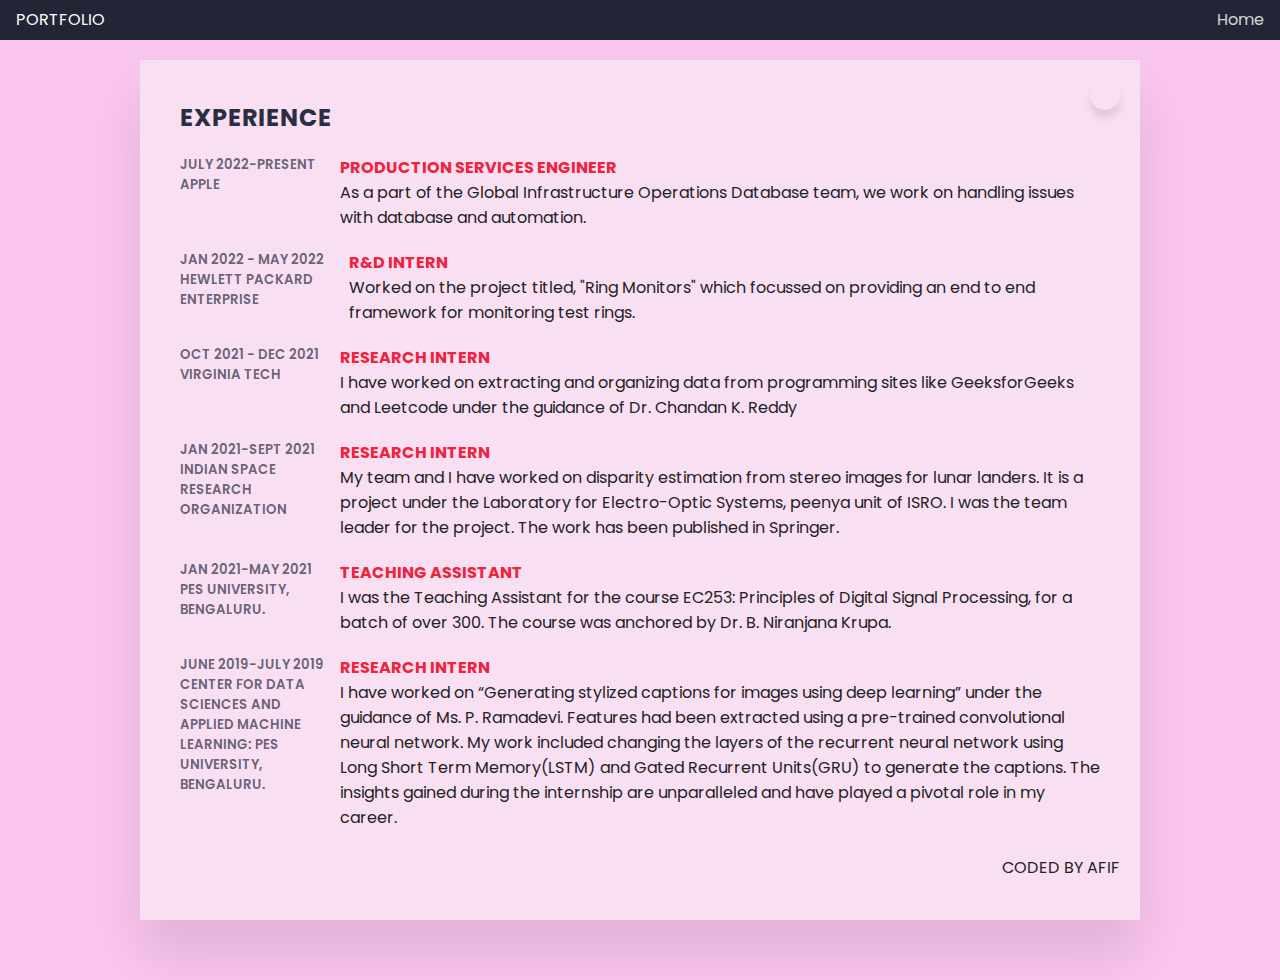
==== experience.html @ 80410a18 "Update experience.html" ====
<!DOCTYPE html>
<html lang="en">
	<head>
		<meta charset="UTF-8" />
		<meta
			name="viewport"
			content="width=device-width, user-scalable=no, initial-scale=1.0, maximum-scale=1.0, minimum-scale=1.0"
		/>
		<meta http-equiv="X-UA-Compatible" content="ie=edge" />
		<link rel="stylesheet" href="./nav.css" />
		<link rel="stylesheet" href="./index.css" />
		<link
			crossorigin="anonymous"
			href="https://cdnjs.cloudflare.com/ajax/libs/font-awesome/5.15.3/css/all.min.css"
			integrity="sha512-iBBXm8fW90+nuLcSKlbmrPcLa0OT92xO1BIsZ+ywDWZCvqsWgccV3gFoRBv0z+8dLJgyAHIhR35VZc2oM/gI1w=="
			rel="stylesheet"
		/>
		<title>Portfolio</title>
	</head>

	<body>
		<header class="page-header">
			<div class="page-header__top">
				<div class="page-header__logo">PORTFOLIO</div>
				<div class="page-header__toggle" onclick="toggleMenu()">☰</div>
			</div>
			<nav class="page-header__bottom">
				<ul id="navigation" class="navigation">
					<li class="navigation__item">
						<a href="index.html">Home</a>
					</li>
				</ul>
			</nav>
		</header>
		<div class="container experience" style="display: block">
			<div class="right_side" style="width: 100%">
				<div class="player">
					<div class="toggle"></div>
					<!--            <audio src="./assets/mixkit-mouse-click-close-1113.wav" class="audio"></audio>-->
				</div>
				<div class="about">
					<h2 class="title2">Experience</h2>
					<div class="box">
						<div class="year_company">
							<h5>July 2022-Present</h5>
							<h5>
								Apple
							</h5>
						</div>
						<div class="text">
							<h4>Production Services Engineer</h4>
							<p>As a part of the Global Infrastructure Operations Database team, we work on handling issues with database and automation.</p>
						</div>
					</div>

					<div class="box">
						<div class="year_company">
							<h5>Jan 2022 - May 2022</h5>
							<h5>
								Hewlett Packard Enterprise
							</h5>
						</div>
						<div class="text">
							<h4>R&D Intern</h4>
							<p>Worked on the project titled, "Ring Monitors" which focussed on providing an end to end framework for monitoring test rings.</p>
						</div>
					</div>

					<div class="box">
						<div class="year_company">
							<h5>Oct 2021 - Dec 2021</h5>
							<h5>
								Virginia Tech
							</h5>
						</div>
						<div class="text">
							<h4>Research Intern</h4>
							<p>I have worked on extracting and organizing data from programming sites like GeeksforGeeks and Leetcode under the guidance of Dr. Chandan K. Reddy</p>
						</div>
					</div>

					<div class="box">
						<div class="year_company">
							<h5>Jan 2021-Sept 2021</h5>
							<h5>
								Indian Space <br />Research<br />
								Organization
							</h5>
						</div>
						<div class="text">
							<h4>Research Intern</h4>
							<p>My team and I have worked on disparity estimation from stereo images for lunar landers. It is a project under the Laboratory for Electro-Optic Systems, peenya unit of ISRO. I was the team leader for the project. The work has been published in Springer.</p>
						</div>
					</div>

					
					<div class="box">
						<div class="year_company">
							<h5>Jan 2021-May 2021</h5>
							<h5>PES University, Bengaluru.</h5>
						</div>
						<div class="text">
							<h4>Teaching Assistant</h4>
							<p>
								I was the Teaching Assistant for the course EC253: Principles of
								Digital Signal Processing, for a batch of over 300. The course
								was anchored by Dr. B. Niranjana Krupa.
							</p>
						</div>
					</div>
					<div class="box">
						<div class="year_company">
							<h5>June 2019-July 2019</h5>
							<h5>
								Center for Data Sciences and Applied Machine Learning: PES
								University, Bengaluru.
							</h5>
						</div>
						<div class="text">
							<h4>Research Intern</h4>
							<p>
								I have worked on “Generating stylized captions for images using
								deep learning” under the guidance of Ms. P. Ramadevi. Features
								had been extracted using a pre-trained convolutional neural
								network. My work included changing the layers of the recurrent
								neural network using Long Short Term Memory(LSTM) and Gated
								Recurrent Units(GRU) to generate the captions. The insights
								gained during the internship are unparalleled and have played a
								pivotal role in my career.
							</p>
						</div>
					</div>
				</div>

				<div class="credits">
					<p>coded by Afif</p>
					<div>
						<a href="https://github.com/afif1400">
							<i class="fab fa-github"></i>
						</a>
						<a href="https://www.linkedin.com/in/afif-ahmed/">
							<i class="fab fa-linkedin-in"></i>
						</a>
					</div>
					<span></span>
				</div>
			</div>
		</div>

		<script>
			const body = document.querySelector('body');
			// const audio = document.querySelector('.audio');
			const audio = new Audio('./assets/mixkit-mouse-click-close-1113.wav');
			const toggle = document.querySelector('.toggle');
			const right_side = document.querySelector('.right_side');

			const change = async () => {
				if (audio.paused) {
					await audio.play();
				} else {
					audio.currentTime = 0;
				}
				await audio.play();
				body.classList.toggle('dark');
				right_side.classList.toggle('dark');
			};

			toggle.addEventListener('click', change);

			let nav = document.getElementById('navigation');
			function toggleMenu() {
				nav.classList.toggle('navigation--visible');
			}
		</script>
	</body>
</html>
---- nav.css ----
.page-header {
  user-select: none;
  -moz-user-select: none;
  -webkit-user-select: none;
  background: #232536;
  position: fixed;
  top: 0;
  height: 40px;
  color: #fff;
  width: 100%;
  line-height: 40px;
  z-index: 999;
}
.page-header__top {
  display: flex;
  justify-content: space-between;
  padding: 0 16px;
}
.page-header__toggle {
  font-size: 2em;
}

.navigation {
  opacity: 0.5;
  height: 0;
  overflow: hidden;
  transition: 0.7s;
}
.navigation__item {
  background: #232536;
  padding: 0 16px;
}

.navigation__item a {
  text-decoration: none;
  color: #fff;
}

.navigation--visible {
  opacity: 1;
  height: 200px;
}

@media (min-width: 480px) {
  .page-header {
    display: flex;
  }
  .page-header__top {
    margin-right: auto;
  }
  .page-header__top,
  .page-header__bottom {
    display: block;
  }
  .page-header__toggle {
    display: none;
  }

  .navigation {
    display: block;
    opacity: 1;
    height: auto;
  }
  .navigation__item {
    opacity: 0.8;
    display: inline-block;
  }
  .navigation__item:hover {
    cursor: pointer;
    opacity: 1;
  }
}
---- index.css ----
@import url('https://fonts.googleapis.com/css2?family=Poppins:ital,wght@0,100;0,200;0,300;0,400;0,500;0,600;0,700;0,800;0,900;1,100;1,200;1,300;1,400;1,500;1,600;1,700;1,800;1,900&display=swap');

* {
	margin: 0;
	padding: 0;
	box-sizing: border-box;
	font-family: Poppins, sans-serif;
}

body {
	background: #fac5ee;
	display: flex;
	flex-direction: column;
	justify-content: center;
	align-items: center;
	min-height: 100vh;
	transition: background 0.5s;
}

body.dark {
	background: #232536;
}

body.dark .right_side {
	background: #2b2d42;
}

body.dark .title2 {
	color: #fff;
}

body.dark p {
	color: #fff;
}

.container {
	position: relative;
	width: 100%;
	max-width: 1000px;
	min-height: 1000px;
	margin: 60px auto !important;
	display: grid;
	grid-template-columns: 1fr 2fr;
	box-shadow: 0 35px 55px rgba(0, 0, 0, 0.1);
}

.experience {
	min-height: 100%;
}

.container .left_side {
	position: relative;
	background: #2b2d42;
	padding: 40px;
}

.profileText {
	position: relative;
	display: flex;
	flex-direction: column;
	align-items: center;
	padding-bottom: 20px;
	border-bottom: 1px solid rgba(255, 255, 255, 0.2);
}

.profileText .imgBx {
	position: relative;
	width: 200px;
	height: 200px;
	border-radius: 50%;
	overflow: hidden;
}

.profileText .imgBx img {
	position: absolute;
	top: 0;
	left: 0;
	width: 100%;
	height: 100%;
	object-fit: cover;
}

.profileText h2 {
	overflow: hidden;
	border-right: 0.15em solid #ef233c;
	white-space: nowrap;
	color: white;
	font-size: 1.5rem;
	margin-top: 20px;
	text-transform: uppercase;
	text-align: center;
	font-weight: 500;
	line-height: 1.4em;
	animation: typing 3.5s steps(50, end), blink-caret 0.5s step-end infinite;
}

@keyframes typing {
	from {
		width: 0;
	}
	to {
		width: 80%;
	}
}

@keyframes blink-caret {
	from,
	to {
		border-color: transparent;
	}
	50% {
		border-color: #ef233c;
	}
}

.profileText span {
	color: white;
	font-size: 1rem;
	text-transform: uppercase;
	text-align: center;
	font-weight: 300;
}

.profileText h2 span {
	font-size: 0.8em;
	font-weight: 300;
}

.contactInfo {
	margin-top: 40px;
}

.contactInfo .title {
	color: #fff;
	text-transform: uppercase;
	font-weight: 600;
	letter-spacing: 1px;
	margin-bottom: 20px;
}

.contactInfo ul {
	position: relative;
}

.contactInfo ul li {
	position: relative;
	list-style: none;
	margin: 10px 0;
	cursor: pointer;
}

.contactInfo ul li .icon {
	display: inline-block;
	width: 30px;
	font-size: 18px;
	color: #ef233c;
}

.fa-java {
	font-size: 22px !important;
}

.contactInfo ul li span {
	color: #fff;
	font-weight: 300;
}

.percent {
	position: relative;
	width: 100%;
	height: 6px;
	background: #222;
	display: block;
	margin-top: 5px;
}

.percent div {
	position: absolute;
	top: 0;
	left: 0;
	height: 100%;
	background: #ef233c;
}

.container .right_side {
	position: relative;
	background: #f8dff2;
	padding: 40px;
	transition: background 0.5s;
}

.about {
	margin-bottom: 50px;
}

.about:last-child {
	margin-bottom: 0;
}

.title2 {
	color: #2b2d42;
	text-transform: uppercase;
	letter-spacing: 1px;
	margin-bottom: 10px;
	transition: color 0.5s;
}

p {
	color: #222;
	font-size: 16px;
	transition: color 0.5s;
}

.wrapper .button {
	display: inline-block;
	height: 50px;
	width: 50px;
	margin: 0 5px;
	overflow: hidden;
	background: #fff;
	border-radius: 50px;
	cursor: pointer;
	box-shadow: 0 10px 10px rgba(0, 0, 0, 0.1);
	transition: all 0.3s ease-out;
}

body.dark .wrapper .button {
	box-shadow: 0 10px 10px rgba(0, 0, 0, 0.5);
}

.wrapper .button:hover {
	width: 200px;
}

.wrapper .button .icon {
	display: inline-block;
	height: 50px;
	width: 50px;
	text-align: center;
	border-radius: 50px;
	box-sizing: border-box;
	line-height: 50px;
	transition: all 0.3s ease-out;
	color: #2b2d42;
}

.wrapper .button a {
	text-decoration: none;
}

.wrapper .button:nth-child(1):hover .icon {
	background: #222;
}

.wrapper .button:nth-child(2):hover .icon {
	background: #0e76a8;
}

.wrapper .button:nth-child(3):hover .icon {
	background: forestgreen;
}

.wrapper .button:nth-child(4):hover .icon {
	background: #ff0000;
}

.wrapper .button .icon i {
	font-size: 25px;
	line-height: 50px;
	transition: all 0.3s ease-out;
}

.wrapper .button:hover .icon i {
	color: #fff;
}

.wrapper .button span {
	font-size: 20px;
	font-weight: 500;
	line-height: 50px;
	margin-left: 10px;
	transition: all 0.3s ease-out;
}

.wrapper .button:nth-child(1) span {
	color: #222;
}

.wrapper .button:nth-child(2) span {
	color: #0e76a8;
}

.wrapper .button:nth-child(3) span {
	color: forestgreen;
}

.wrapper .button:nth-child(4) span {
	color: #ff0000;
}

.toggle {
	position: absolute;
	top: 20px;
	right: 20px;
	/*background: #fac5ee;*/
	width: 30px;
	height: 30px;
	border-radius: 50%;
	display: flex;
	justify-content: center;
	align-items: center;
	cursor: pointer;
	box-shadow: 0 8px 8px rgba(0, 0, 0, 0.1);
}

body.dark .toggle {
	background: #2b2d42;
	box-shadow: 0 8px 8px rgba(0, 0, 0, 0.5);
}

.toggle:before {
	content: '\f186';
	font-family: 'Font Awesome 5 Free', serif;
	color: #2b2d42;
}

.right_side.dark .toggle:before {
	content: '\f185';
	font-family: 'Font Awesome 5 Free', serif;
	color: #fac5ee;
}

.about .box {
	display: flex;
	flex-direction: row;
	margin: 20px 0;
}

.about .box .year_company {
	min-width: 160px;
}

.about .box .year_company h5 {
	text-transform: uppercase;
	color: rgba(43, 45, 66, 0.71);
	font-weight: 600;
	transition: color 0.5s;
	margin-right: 5px;
}

body.dark .about .box .year_company h5 {
	color: #fff;
}

.about .box .text h4 {
	text-transform: uppercase;
	color: #ef233c;
	font-size: 16px;
}

.skills .box {
	position: relative;
	width: 100%;
	display: grid;
	grid-template-columns: 150px 1fr;
	justify-content: center;
	align-items: center;
}

.skills .box h4 {
	text-transform: uppercase;
	color: rgba(43, 45, 66, 0.71);
	font-weight: 500;
	transition: color 0.5s;
	/* margin-right: 5px; */
}

body.dark .skills .box h4 {
	color: #fff;
}

.skills .box .percent {
	position: relative;
	width: 100%;
	height: 10px;
	background: #f0f0f0;
}

.credits {
	position: absolute;
	right: 20px;
	bottom: 10px;
	/*margin-top:400px;*/
	display: flex;
	flex-direction: column;
	justify-content: flex-start;
	align-items: center;
	text-align: right;
}

.credits p {
	text-transform: uppercase;
}

.credits div a {
	text-decoration: none;
	color: #2b2d42;
}

.credits i {
	font-size: 20px;
	margin: 0 5px;
	cursor: pointer;
}

@media (max-width: 1000px) {
	.container {
		margin: 40px auto !important;
		grid-template-columns: repeat(1, 1fr);
	}
}

@media (max-width: 600px) {
	.about .box {
		flex-direction: column;
	}

	.about .box .year_company {
		margin-bottom: 5px;
	}

	.skills .box {
		grid-template-columns: repeat(1, 1fr);
	}

	.wrapper {
		display: grid;
		grid-template-columns: repeat(1, 1fr);
	}

	.wrapper .button {
		margin: 10px 0;
	}
}
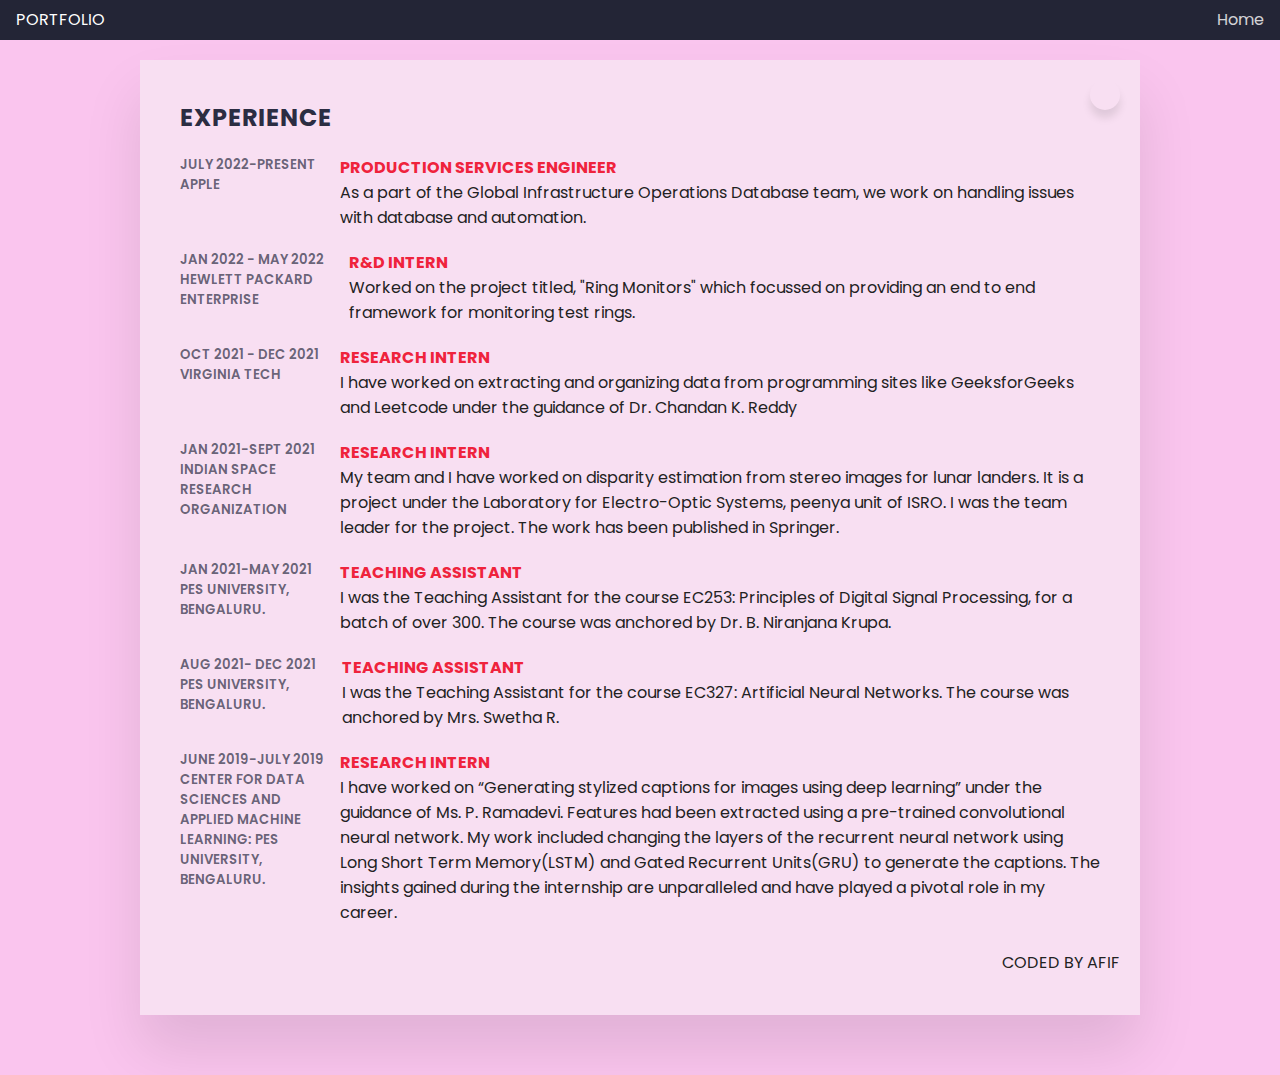
==== commit 0f42b15e: "Update experience.html" ====
--- a/experience.html
+++ b/experience.html
@@ -108,6 +108,22 @@
 							</p>
 						</div>
 					</div>
+
+					<div class="box">
+						<div class="year_company">
+							<h5>Aug 2021- Dec 2021</h5>
+							<h5>PES University, Bengaluru.</h5>
+						</div>
+						<div class="text">
+							<h4>Teaching Assistant</h4>
+							<p>
+								I was the Teaching Assistant for the course EC327: Artificial 
+								Neural Networks. The course
+								was anchored by Mrs. Swetha R.  
+							</p>
+						</div>
+					</div>
+					
 					<div class="box">
 						<div class="year_company">
 							<h5>June 2019-July 2019</h5>
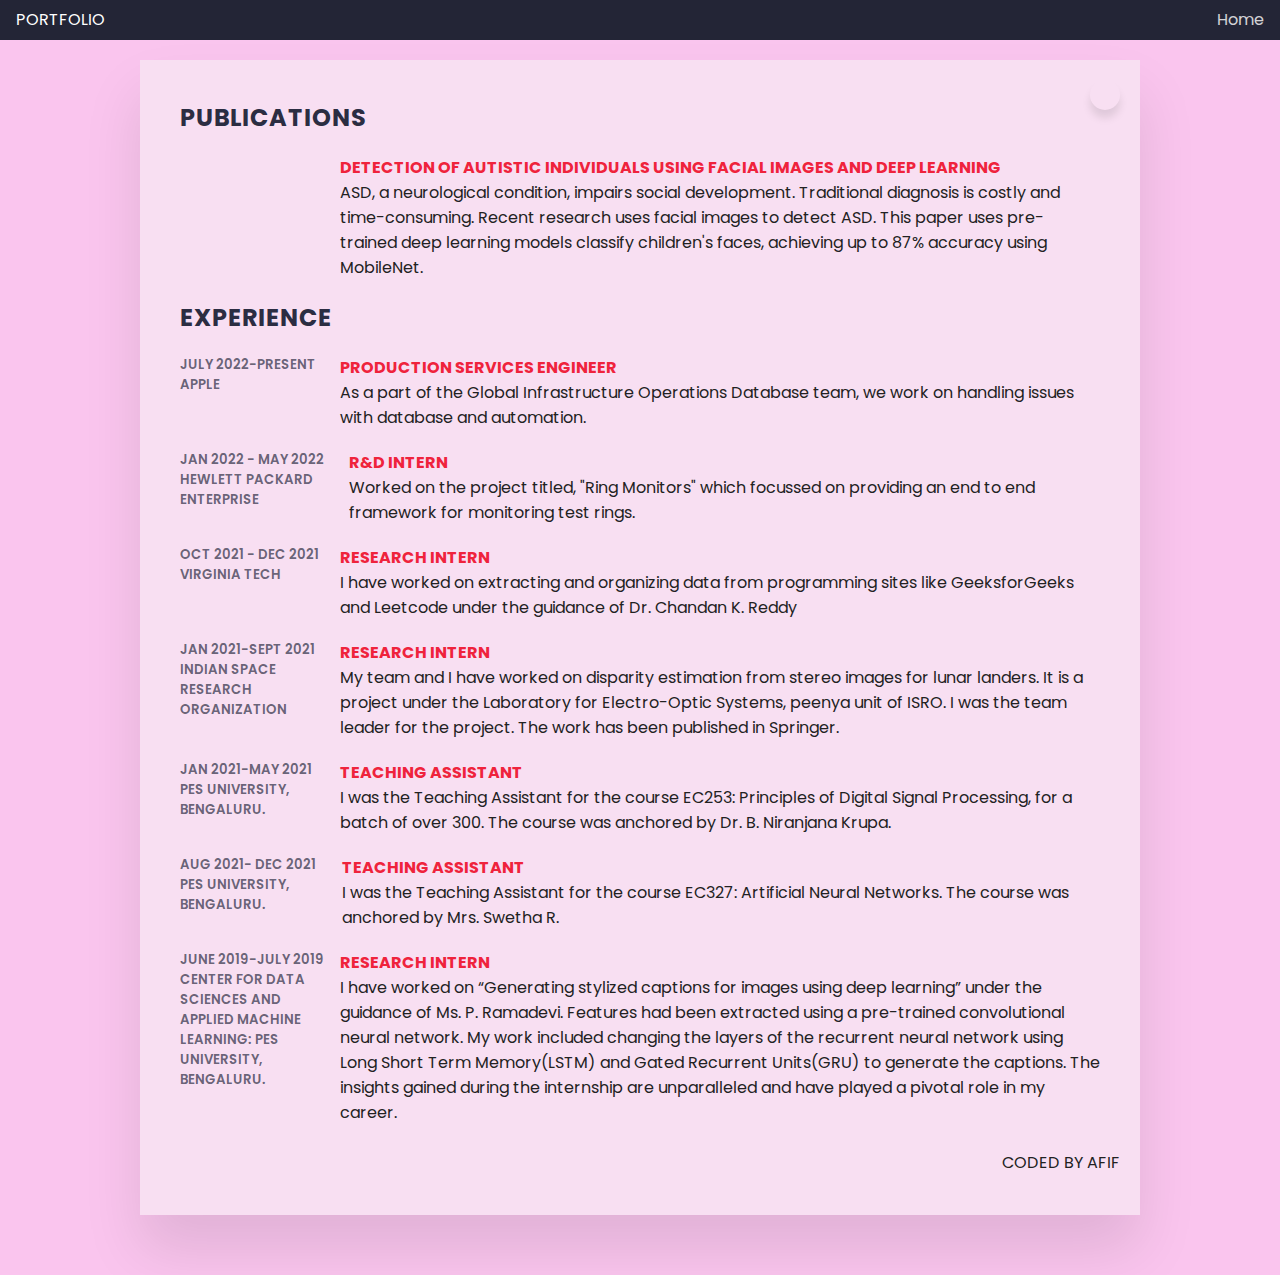
==== commit e4ed4b11: "Update experience.html" ====
--- a/experience.html
+++ b/experience.html
@@ -39,6 +39,17 @@
 					<!--            <audio src="./assets/mixkit-mouse-click-close-1113.wav" class="audio"></audio>-->
 				</div>
 				<div class="about">
+					<h2 class="title2">Publications</h2>
+					<div class="box">
+						<div class="year_company">
+						</div>
+						<div class="text">
+							<h4>Detection of autistic individuals using facial images and deep learning</h4>
+							<p> ASD, a neurological condition, impairs social development. Traditional diagnosis is costly and time-consuming. Recent research uses facial images to detect ASD. This paper uses pre-trained deep learning models classify children's faces, achieving up to 87% accuracy using MobileNet.</p>
+						</div>
+					</div>
+					
+				<div class="about">
 					<h2 class="title2">Experience</h2>
 					<div class="box">
 						<div class="year_company">
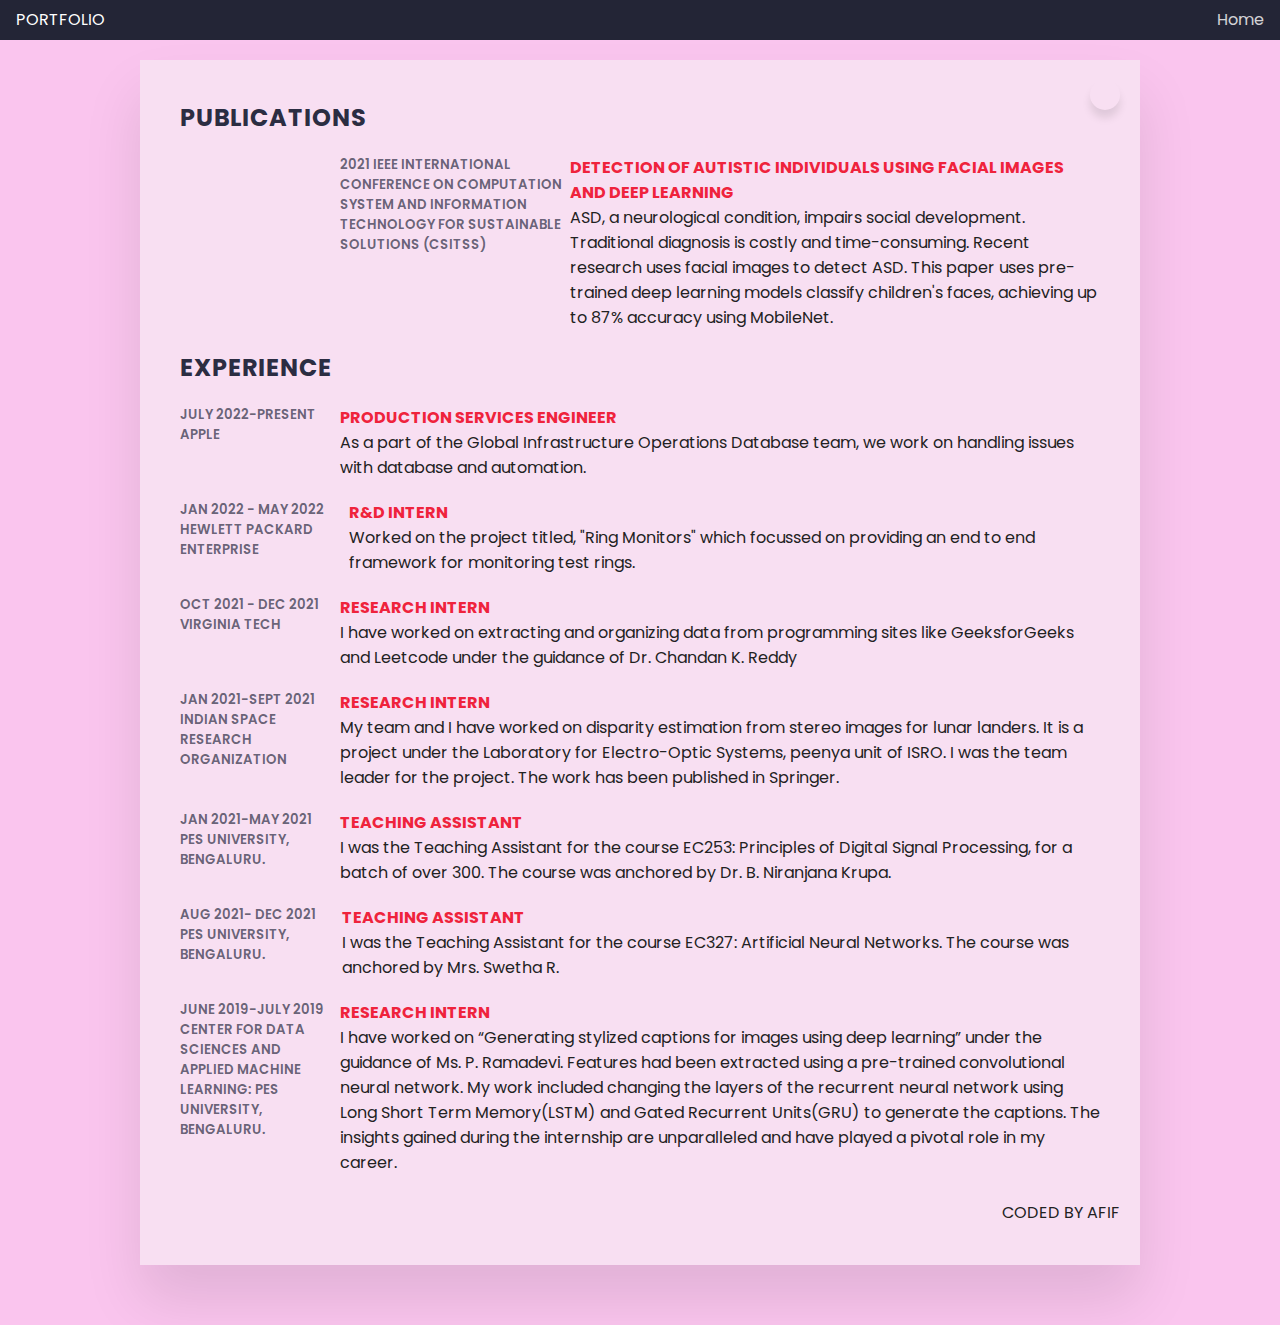
==== commit 3a39c677: "Update experience.html" ====
--- a/experience.html
+++ b/experience.html
@@ -43,6 +43,10 @@
 					<div class="box">
 						<div class="year_company">
 						</div>
+						<div class="year_company">
+							<h5>2021 IEEE International Conference on Computation System and Information Technology for Sustainable Solutions (CSITSS)</h5>
+
+						</div>
 						<div class="text">
 							<h4>Detection of autistic individuals using facial images and deep learning</h4>
 							<p> ASD, a neurological condition, impairs social development. Traditional diagnosis is costly and time-consuming. Recent research uses facial images to detect ASD. This paper uses pre-trained deep learning models classify children's faces, achieving up to 87% accuracy using MobileNet.</p>
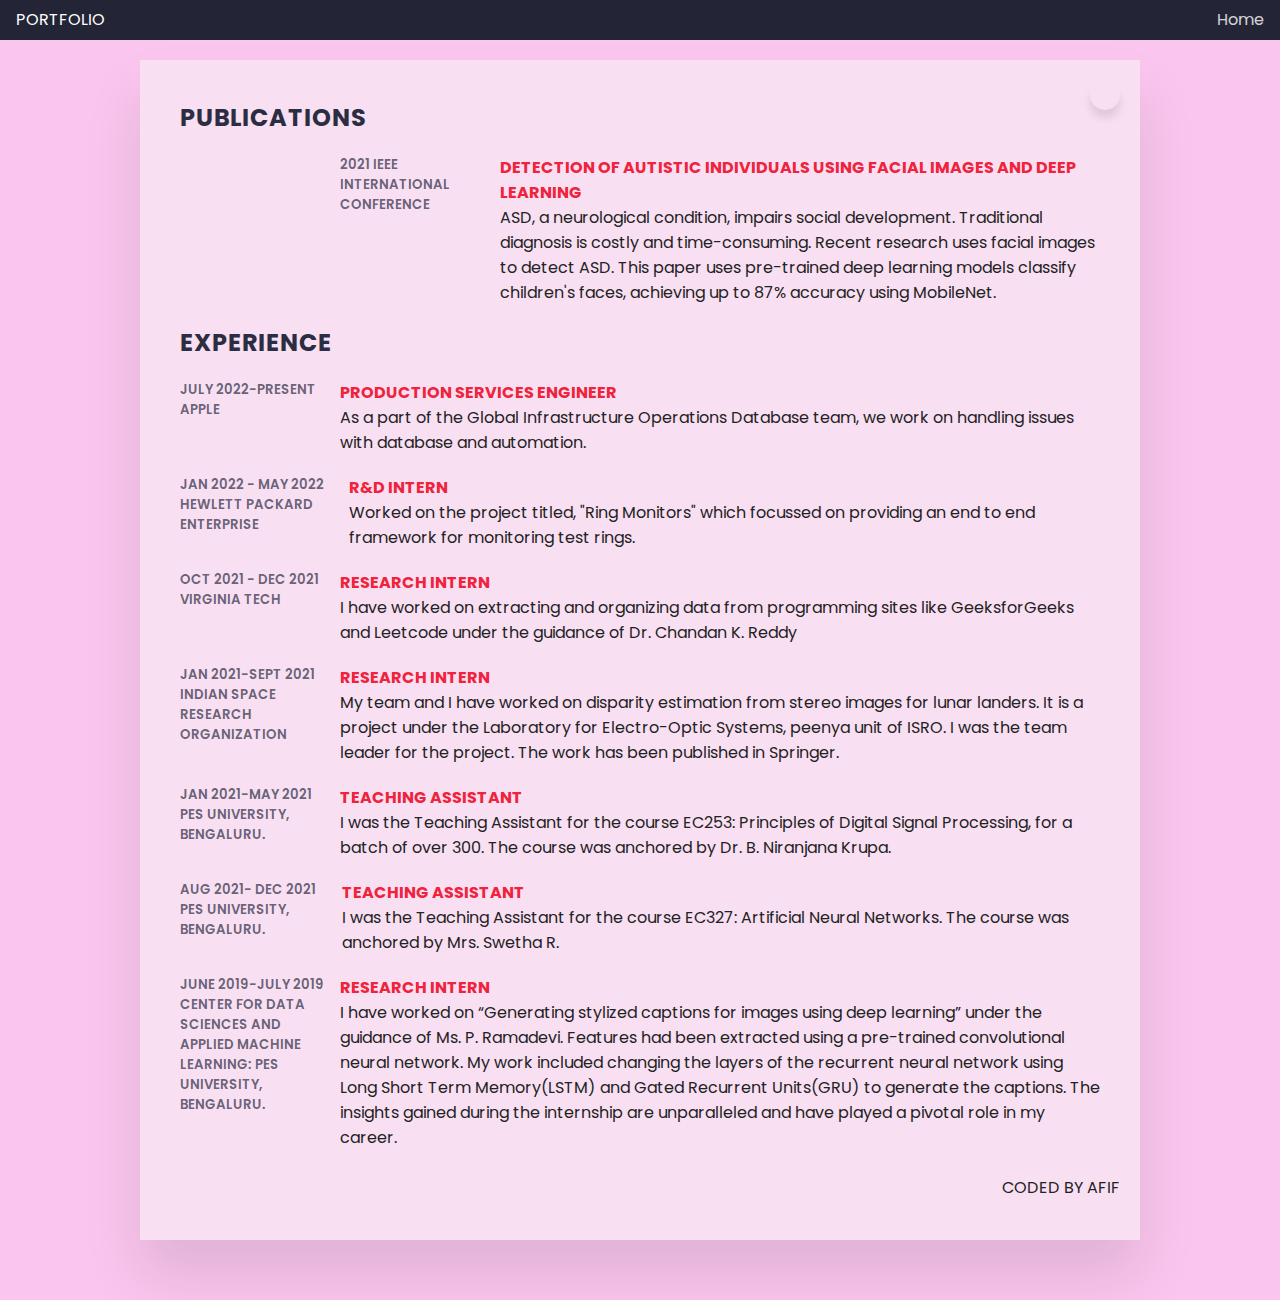
==== commit c49b8f84: "Update experience.html" ====
--- a/experience.html
+++ b/experience.html
@@ -44,7 +44,7 @@
 						<div class="year_company">
 						</div>
 						<div class="year_company">
-							<h5>2021 IEEE International Conference on Computation System and Information Technology for Sustainable Solutions (CSITSS)</h5>
+							<h5>2021 IEEE International Conference </h5>
 
 						</div>
 						<div class="text">
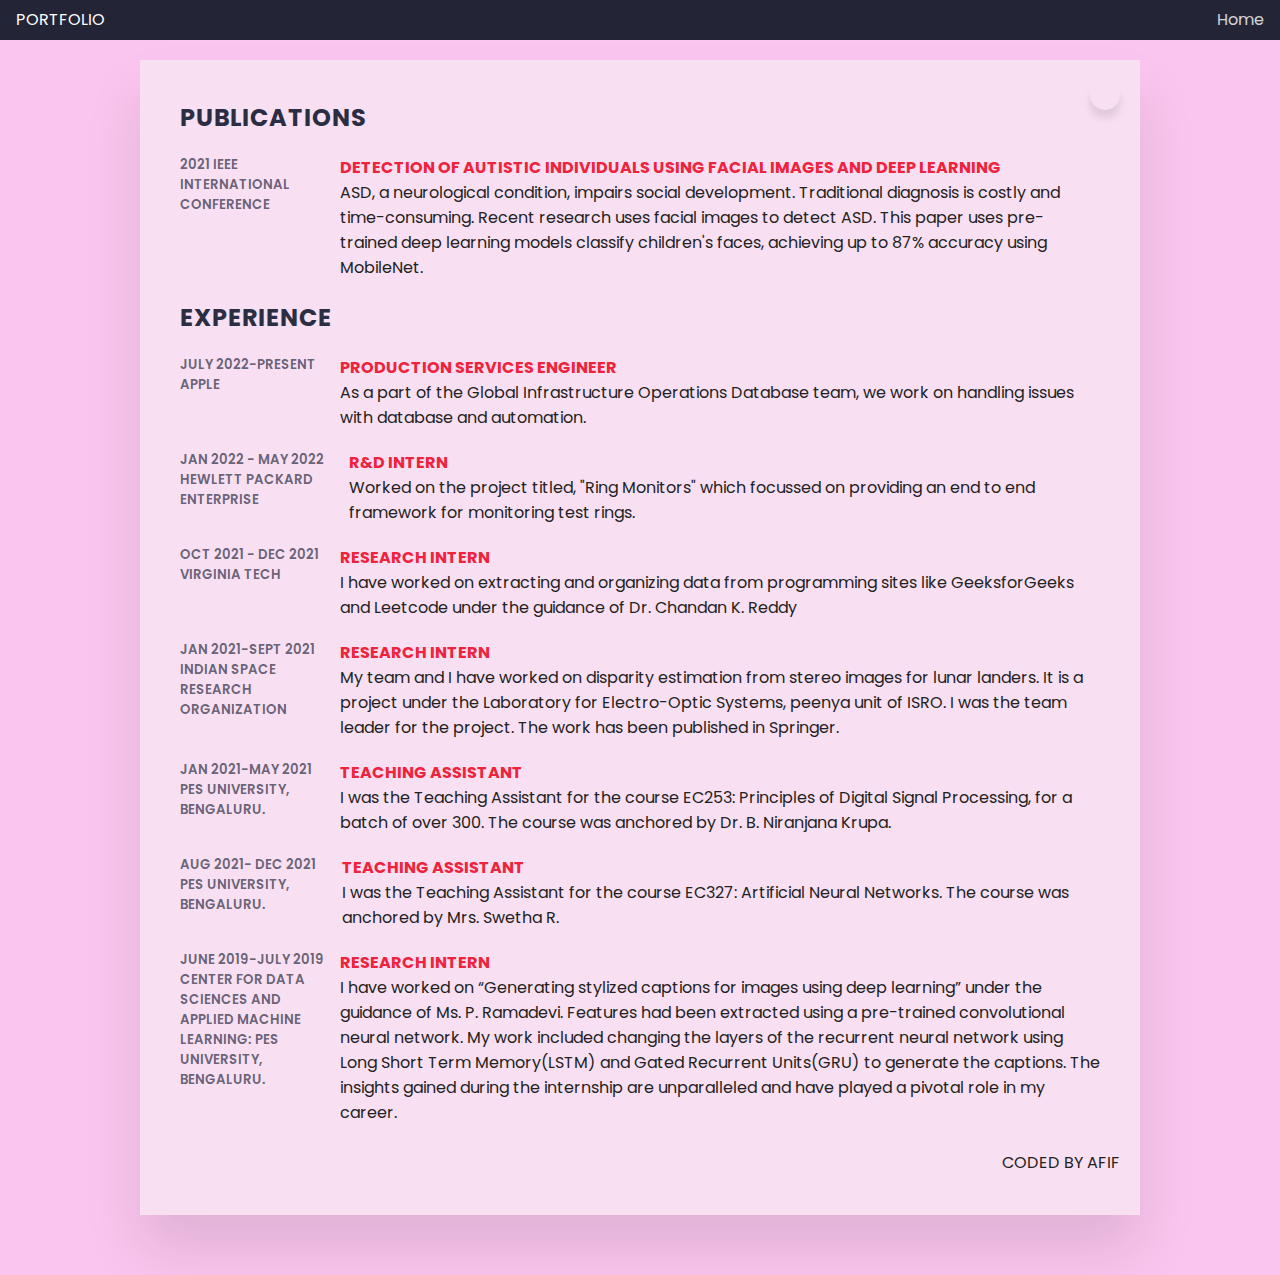
==== commit 93dd7b71: "Update experience.html" ====
--- a/experience.html
+++ b/experience.html
@@ -42,8 +42,6 @@
 					<h2 class="title2">Publications</h2>
 					<div class="box">
 						<div class="year_company">
-						</div>
-						<div class="year_company">
 							<h5>2021 IEEE International Conference </h5>
 
 						</div>
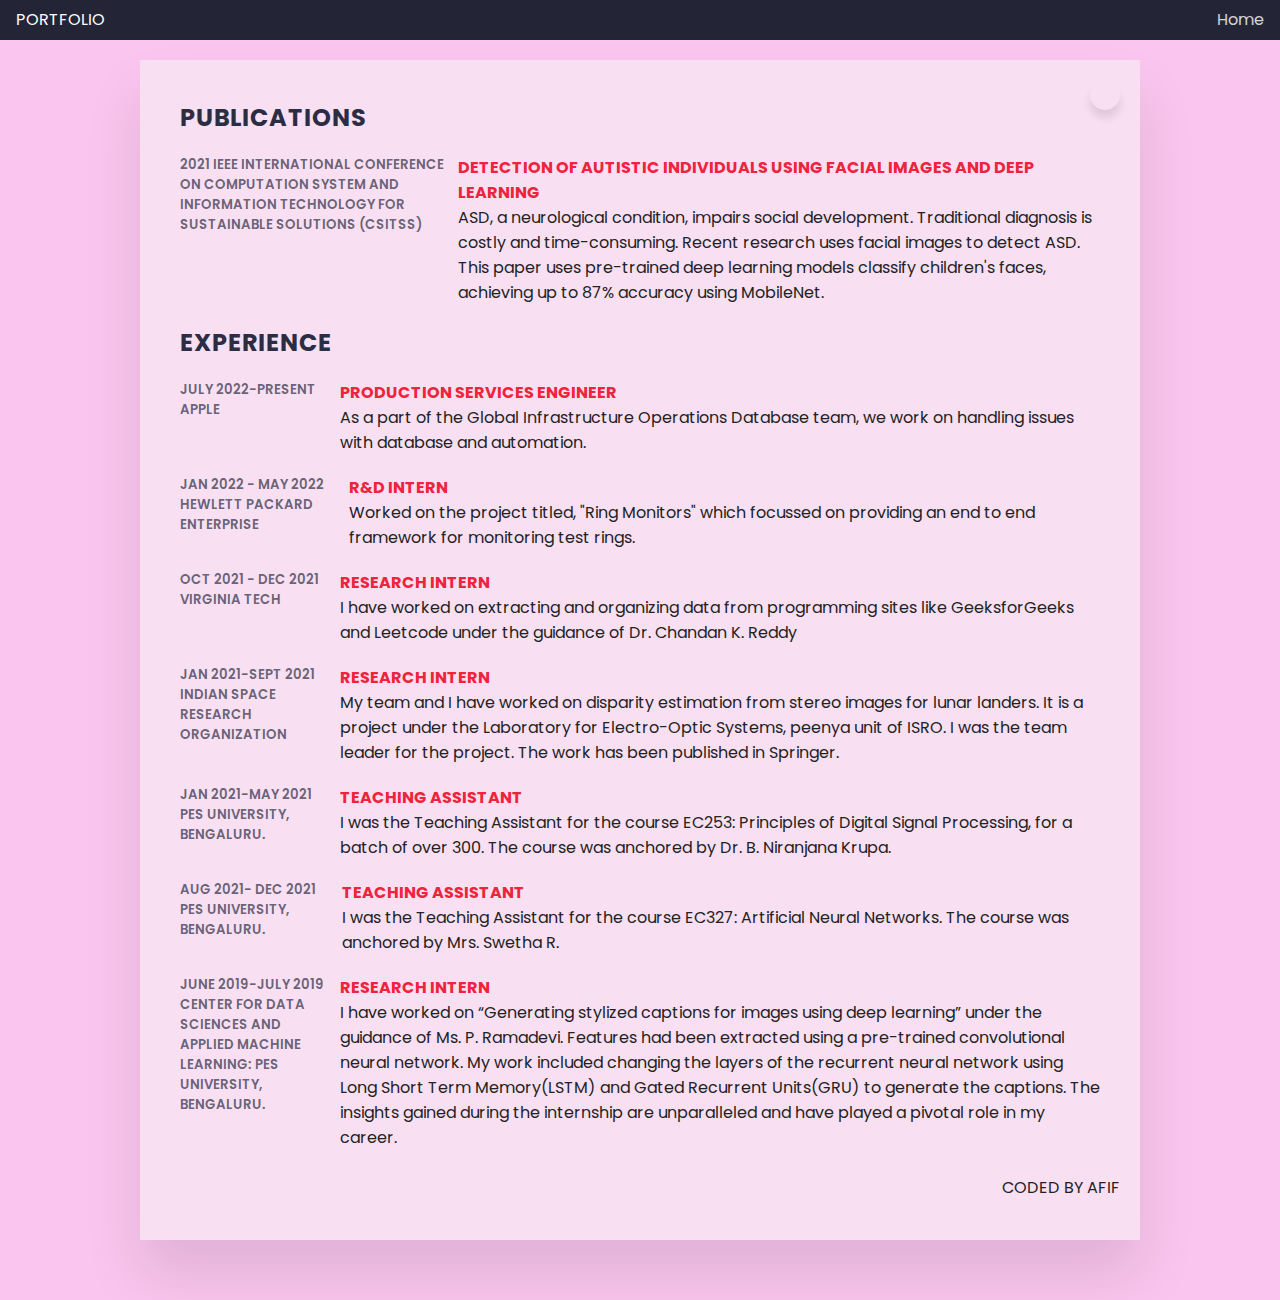
==== commit 29cb3610: "Update experience.html" ====
--- a/experience.html
+++ b/experience.html
@@ -42,7 +42,7 @@
 					<h2 class="title2">Publications</h2>
 					<div class="box">
 						<div class="year_company">
-							<h5>2021 IEEE International Conference </h5>
+							<h5>2021 IEEE International Conference on Computation System and Information Technology for Sustainable Solutions (CSITSS) </h5>
 
 						</div>
 						<div class="text">
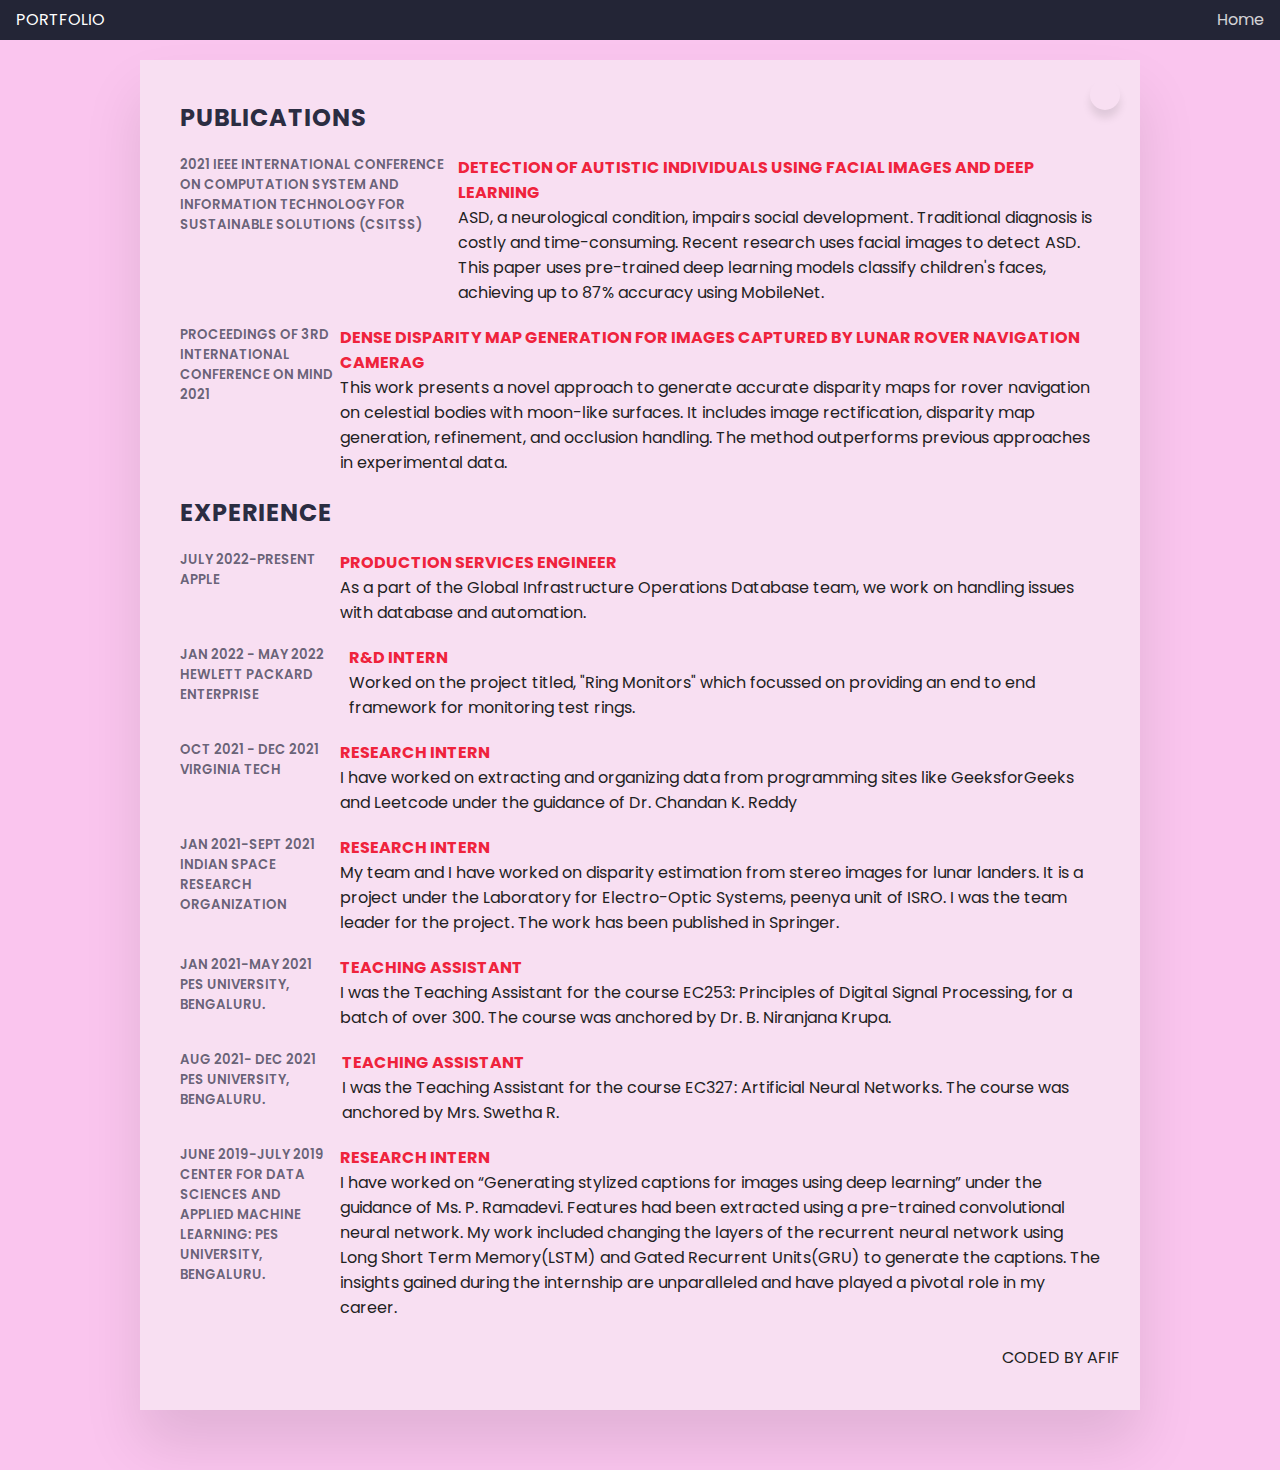
==== commit a491eccb: "Update experience.html" ====
--- a/experience.html
+++ b/experience.html
@@ -50,6 +50,19 @@
 							<p> ASD, a neurological condition, impairs social development. Traditional diagnosis is costly and time-consuming. Recent research uses facial images to detect ASD. This paper uses pre-trained deep learning models classify children's faces, achieving up to 87% accuracy using MobileNet.</p>
 						</div>
 					</div>
+
+					<div class="box">
+						<div class="year_company">
+							<h5>Proceedings of 3rd International Conference on MIND 2021 </h5>
+
+						</div>
+						<div class="text">
+							<h4>Dense Disparity Map Generation for Images Captured by Lunar Rover Navigation Camerag</h4>
+							<p>This work presents a novel approach to generate accurate disparity maps for rover navigation on celestial bodies with moon-like surfaces. It includes image rectification, disparity map generation, refinement, and occlusion handling. The method outperforms previous approaches in experimental data. </p>
+						</div>
+					</div>
+
+			
 					
 				<div class="about">
 					<h2 class="title2">Experience</h2>
